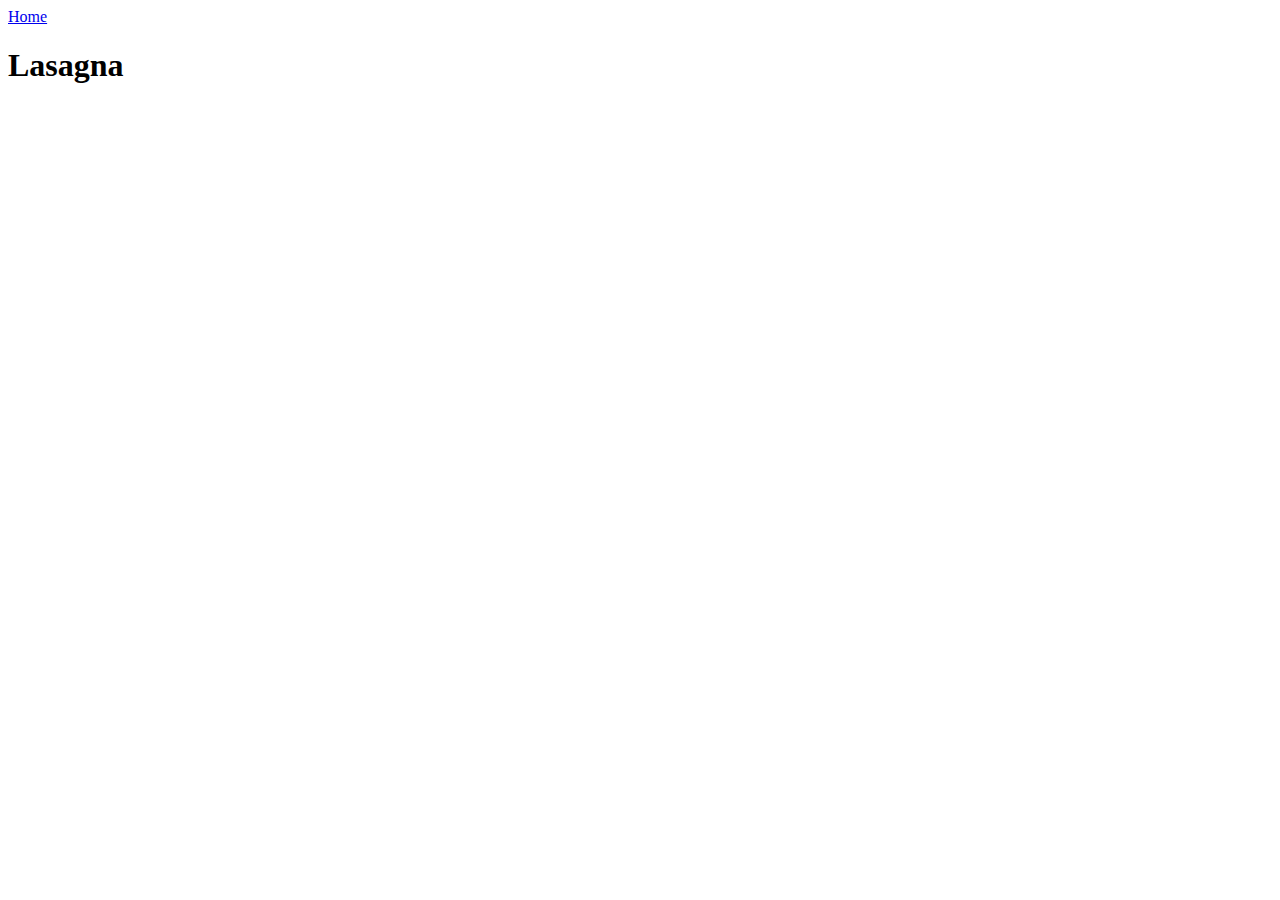
==== recipes/lasagna.html @ ea3d3654 "Add lasagna recipe page" ====
<!DOCTYPE html>
<html lang="en">
<head>
    <meta charset="UTF-8">
    <meta name="viewport" content="width=device-width, initial-scale=1.0">
    <title>Lasagna | Odin Recipes</title>
</head>
<body>
    <a href="../index.html">Home</a>
    <h1>Lasagna</h1>

</body>
</html>
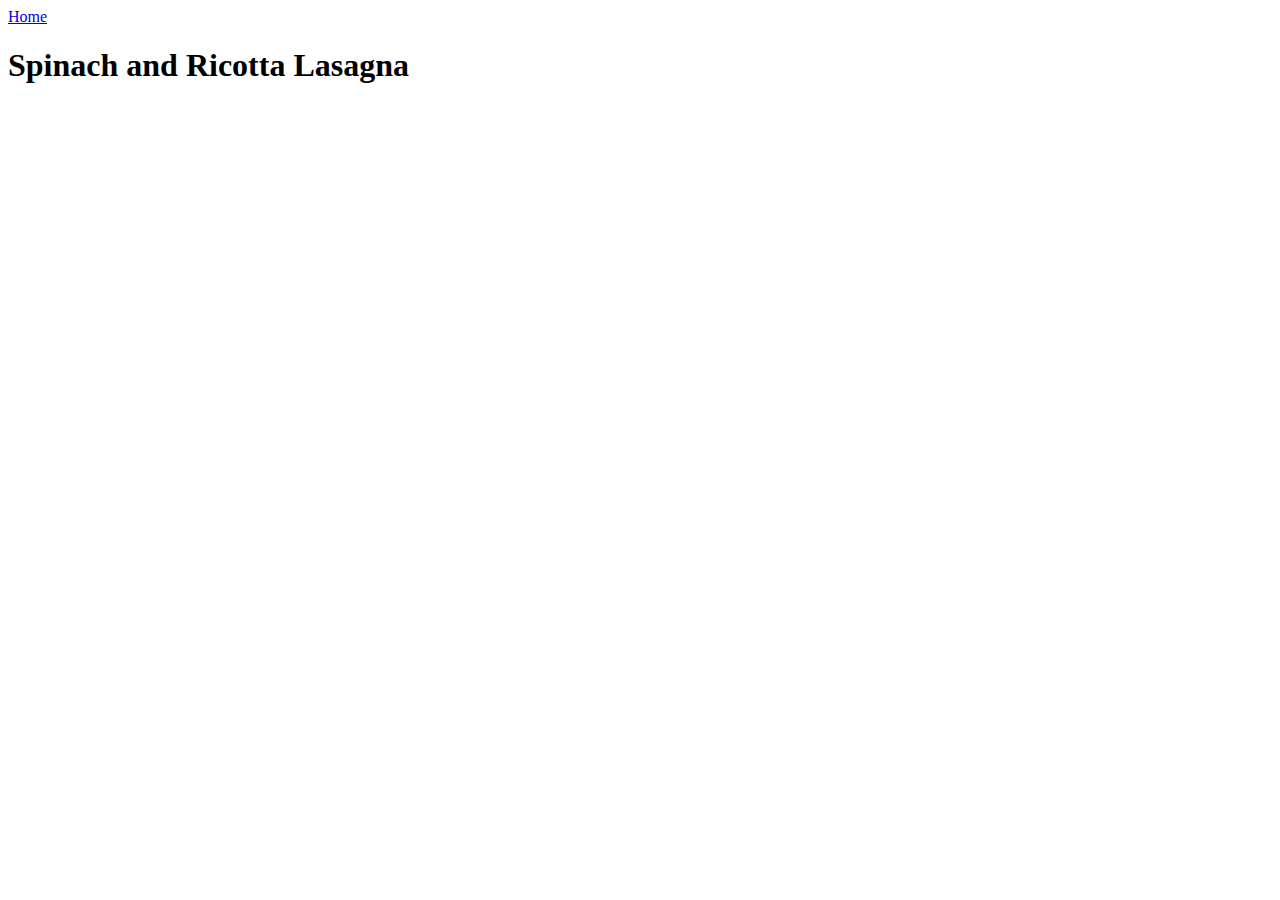
==== commit 89273c3d: "Change lasagna to vegetarian" ====
--- a/recipes/lasagna.html
+++ b/recipes/lasagna.html
@@ -3,11 +3,11 @@
 <head>
     <meta charset="UTF-8">
     <meta name="viewport" content="width=device-width, initial-scale=1.0">
-    <title>Lasagna | Odin Recipes</title>
+    <title>Spinach and Ricotta Lasagna | Odin Recipes</title>
 </head>
 <body>
     <a href="../index.html">Home</a>
-    <h1>Lasagna</h1>
+    <h1>Spinach and Ricotta Lasagna</h1>
 
 </body>
 </html>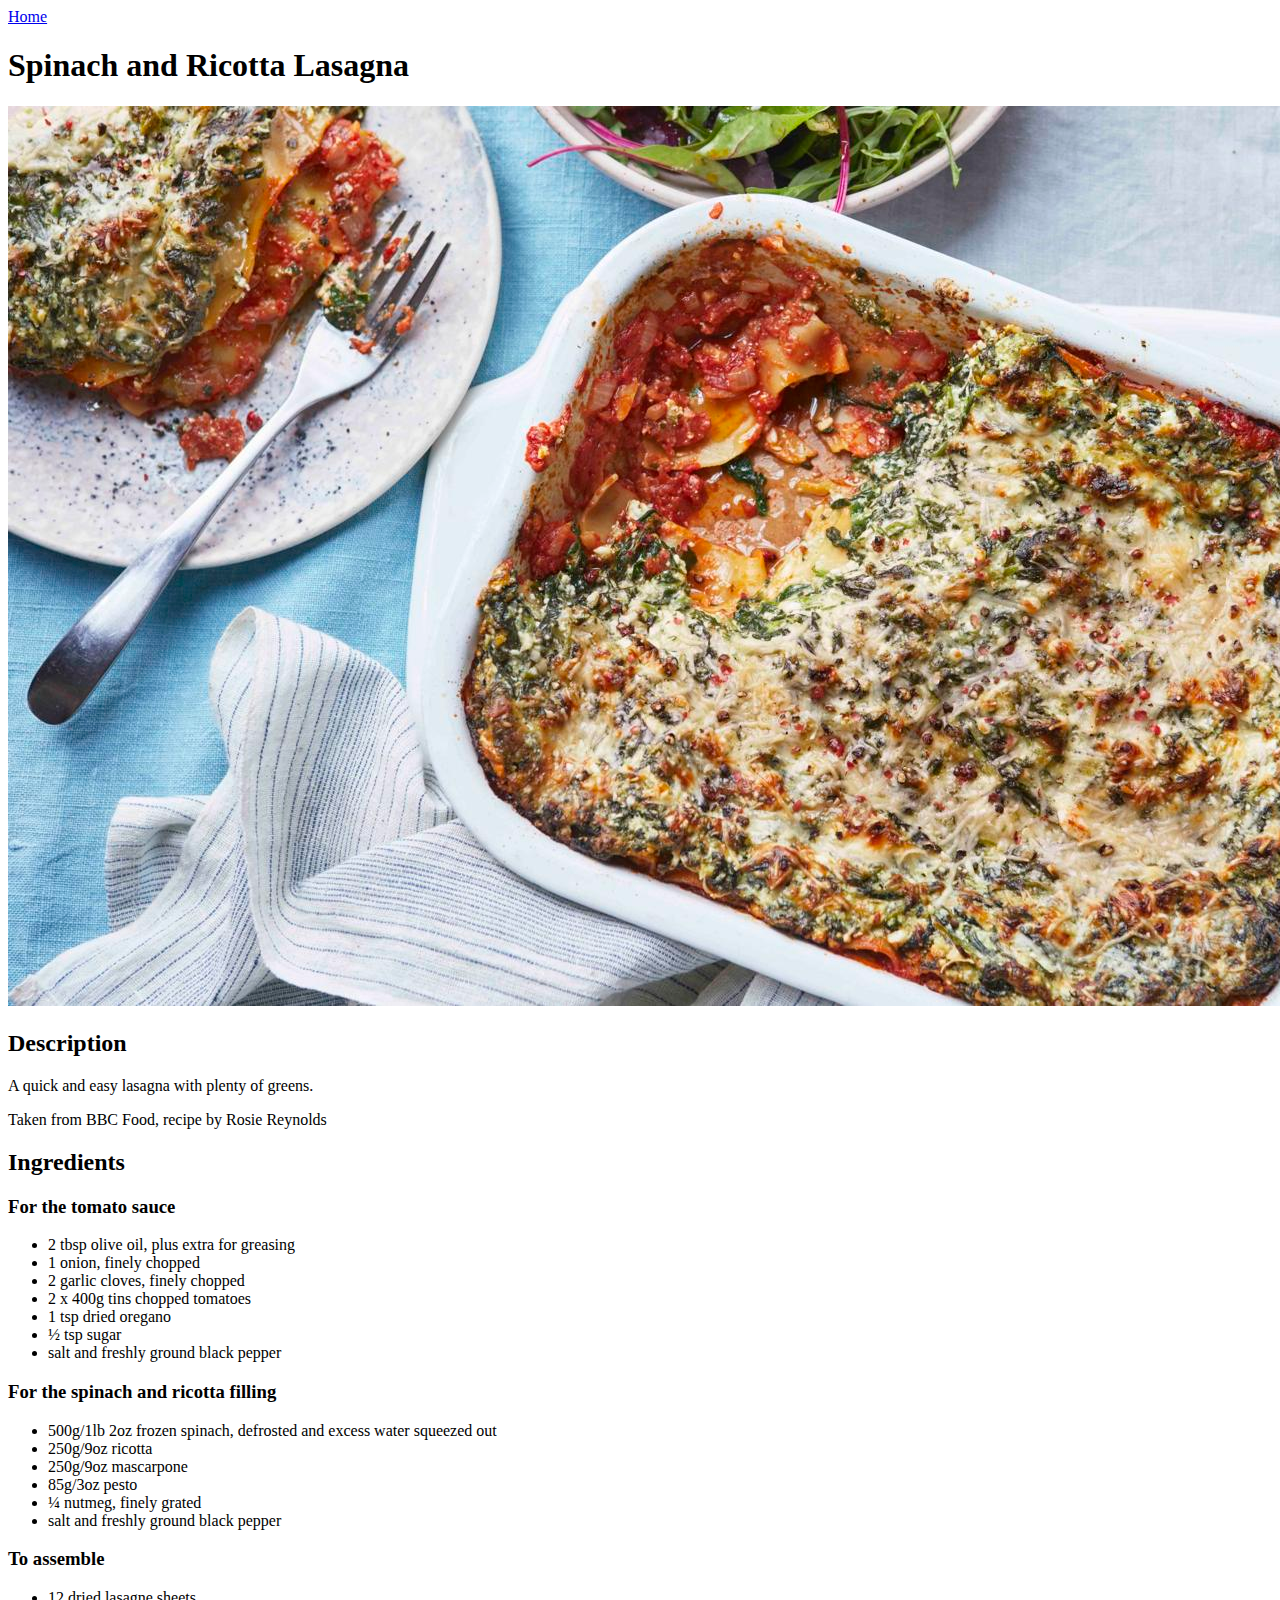
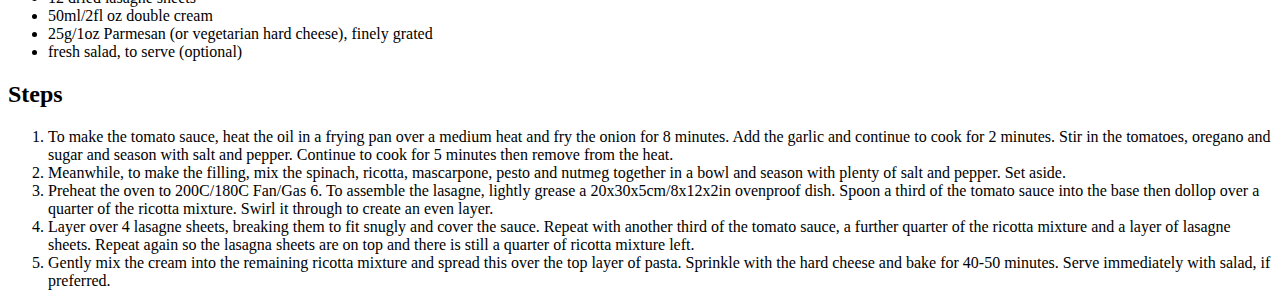
==== commit ab4184f9: "Fill out recipe page content" ====
--- a/recipes/lasagna.html
+++ b/recipes/lasagna.html
@@ -7,7 +7,70 @@
 </head>
 <body>
     <a href="../index.html">Home</a>
+    
     <h1>Spinach and Ricotta Lasagna</h1>
+    <img src="../images/spinach_and_ricotta.jpg" alt="Spinach and ricotta lasagna">
+        
+    <h2>Description</h2>
+    <p>A quick and easy lasagna with plenty of greens.</p>
+    <p>Taken from BBC Food, recipe by Rosie Reynolds</p>
+
+    <h2>Ingredients</h2>
+    <h3>For the tomato sauce</h3>
+    <ul>
+        <li>2 tbsp olive oil, plus extra for greasing</li>
+        <li>1 onion, finely chopped</li>
+        <li>2 garlic cloves, finely chopped</li>
+        <li>2 x 400g tins chopped tomatoes</li>
+        <li>1 tsp dried oregano</li>
+        <li>½ tsp sugar</li>
+        <li>salt and freshly ground black pepper</li>
+    </ul>
+    <h3>For the spinach and ricotta filling</h3>
+    <ul>
+        <li>500g/1lb 2oz frozen spinach, defrosted and excess water squeezed out</li>
+        <li>250g/9oz ricotta</li>
+        <li>250g/9oz mascarpone</li>
+        <li>85g/3oz pesto</li>
+        <li>¼ nutmeg, finely grated</li>
+        <li>salt and freshly ground black pepper</li>
+    </ul>    
+    <h3>To assemble</h3>
+    <ul>
+        <li>12 dried lasagne sheets</li>
+        <li>50ml/2fl oz double cream</li>
+        <li>25g/1oz Parmesan (or vegetarian hard cheese), finely grated</li>
+        <li>fresh salad, to serve (optional)</li>
+    </ul>
+
+    <h2>Steps</h2>
+    <ol>
+        <li>To make the tomato sauce, heat the oil in a frying pan over a 
+            medium heat and fry the onion for 8 minutes. Add the garlic and 
+            continue to cook for 2 minutes. Stir in the tomatoes, oregano and 
+            sugar and season with salt and pepper. Continue to cook for 5 
+            minutes then remove from the heat.</li>
+
+        <li>Meanwhile, to make the filling, mix the spinach, ricotta, 
+            mascarpone, pesto and nutmeg together in a bowl and season with 
+            plenty of salt and pepper. Set aside.</li>
+    
+        <li>Preheat the oven to 200C/180C Fan/Gas 6. To assemble the lasagne, 
+            lightly grease a 20x30x5cm/8x12x2in ovenproof dish. Spoon a third 
+            of the tomato sauce into the base then dollop over a quarter of 
+            the ricotta mixture. Swirl it through to create an even layer.</li>
+    
+        <li>Layer over 4 lasagne sheets, breaking them to fit snugly and cover 
+            the sauce. Repeat with another third of the tomato sauce, a further 
+            quarter of the ricotta mixture and a layer of lasagne sheets. 
+            Repeat again so the lasagna sheets are on top and there is still a 
+            quarter of ricotta mixture left.</li>
+    
+        <li>Gently mix the cream into the remaining ricotta mixture and 
+            spread this over the top layer of pasta. Sprinkle with the hard 
+            cheese and bake for 40-50 minutes. Serve immediately with salad, 
+            if preferred. </li>
+    </ol>
 
 </body>
 </html>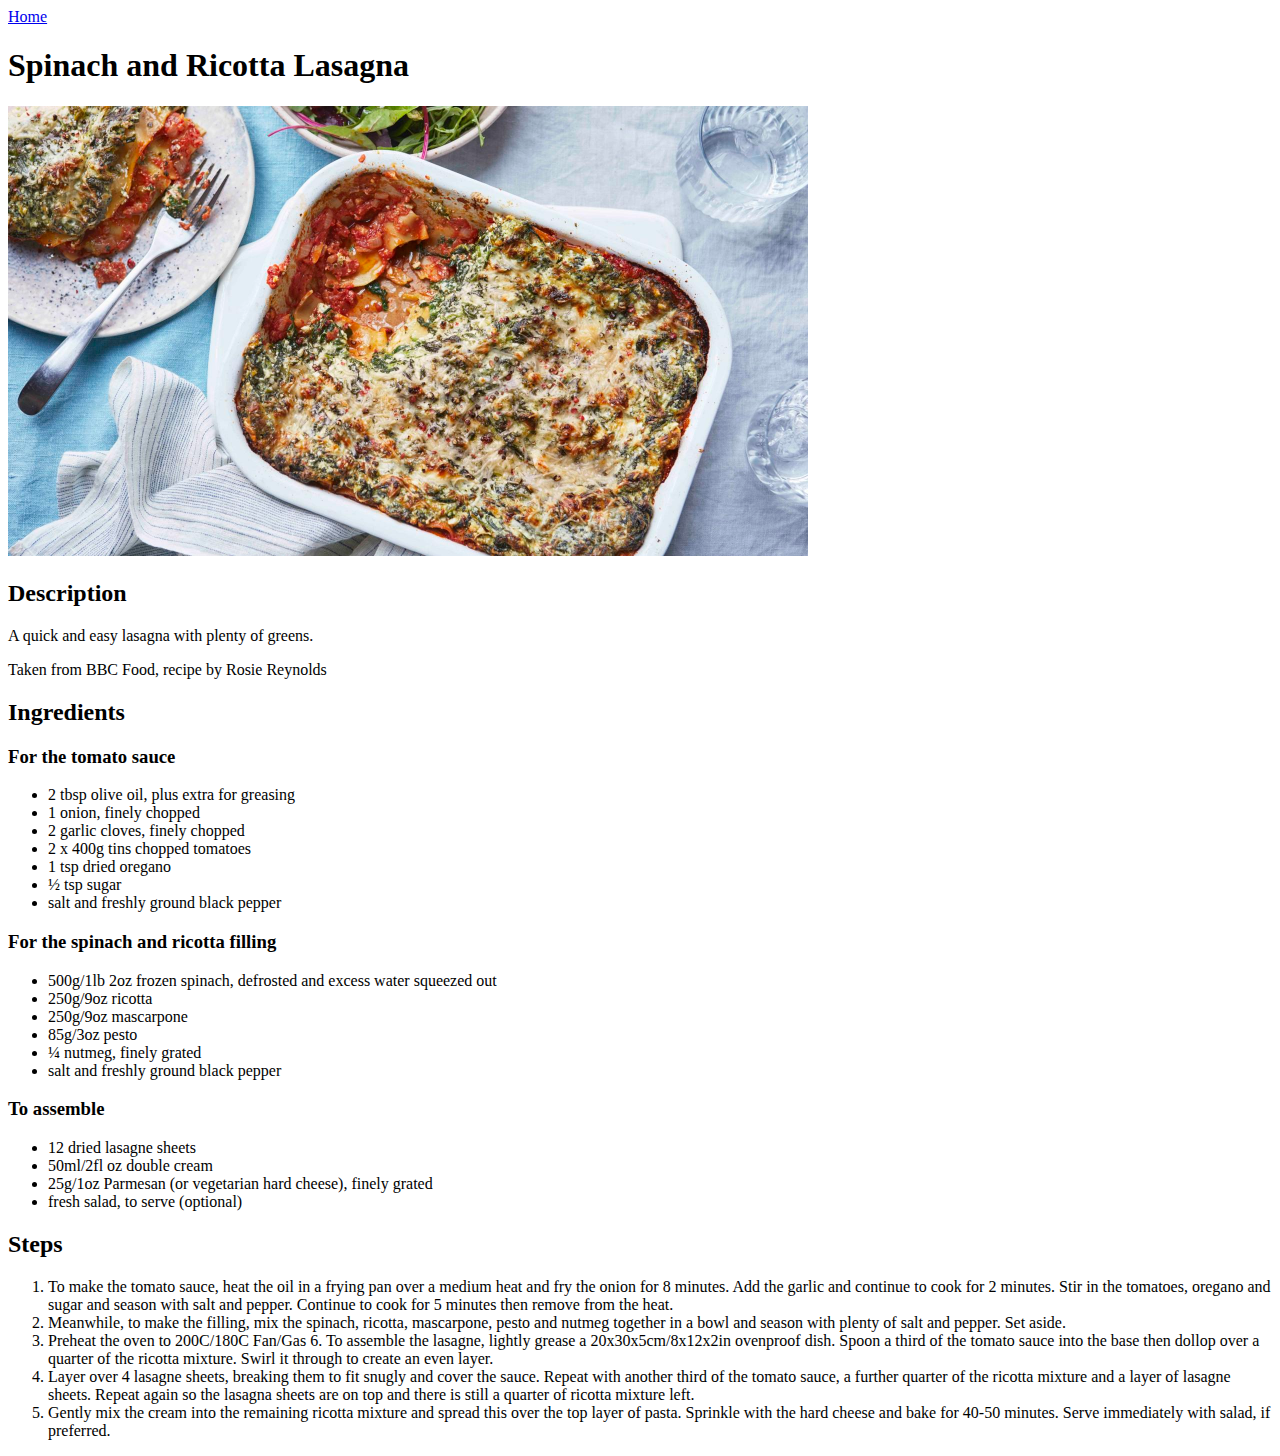
==== commit 79ade057: "Add width and height to image" ====
--- a/recipes/lasagna.html
+++ b/recipes/lasagna.html
@@ -9,7 +9,9 @@
     <a href="../index.html">Home</a>
     
     <h1>Spinach and Ricotta Lasagna</h1>
-    <img src="../images/spinach_and_ricotta.jpg" alt="Spinach and ricotta lasagna">
+    <img src="../images/spinach_and_ricotta.jpg" 
+        alt="Spinach and ricotta lasagna"
+        width="800" height="450">
         
     <h2>Description</h2>
     <p>A quick and easy lasagna with plenty of greens.</p>
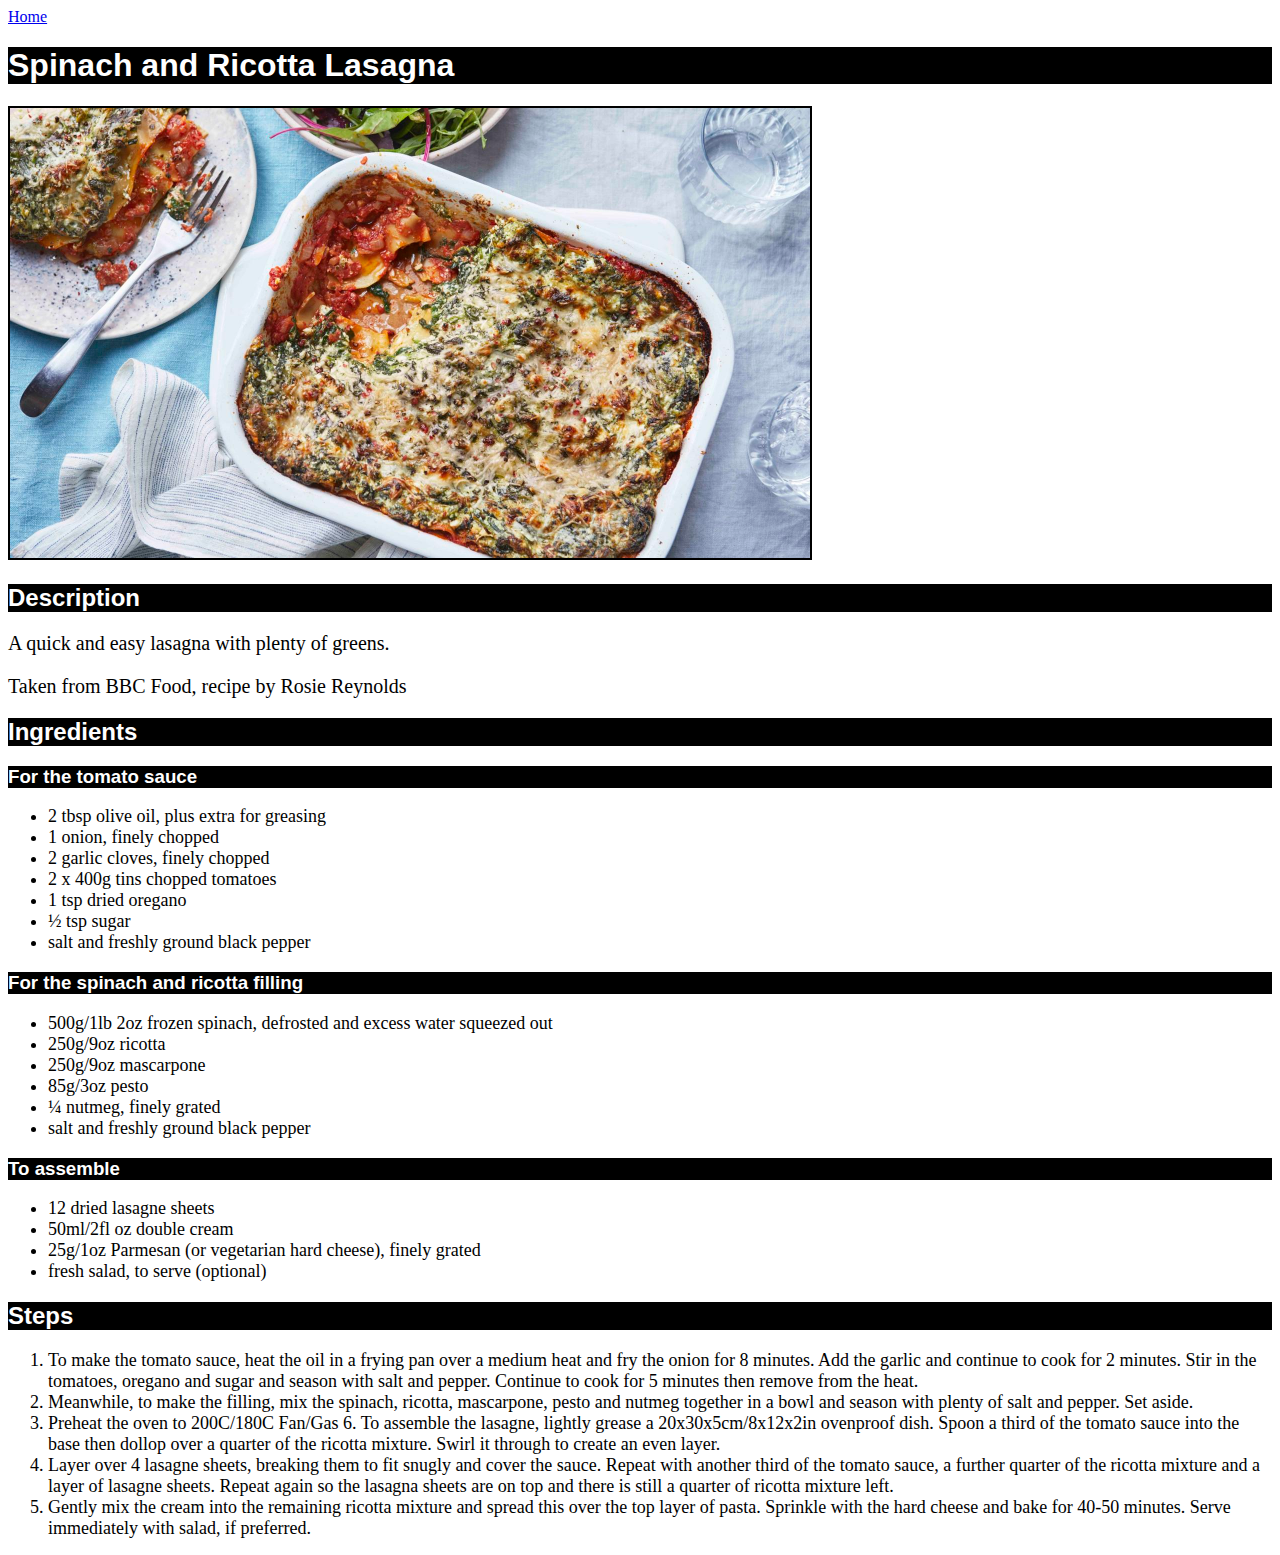
==== commit cf4085c7: "Create stylesheet. Add style to pages" ====
--- a/recipes/lasagna.html
+++ b/recipes/lasagna.html
@@ -4,6 +4,7 @@
     <meta charset="UTF-8">
     <meta name="viewport" content="width=device-width, initial-scale=1.0">
     <title>Spinach and Ricotta Lasagna | Odin Recipes</title>
+    <link rel="stylesheet" href="../style.css">
 </head>
 <body>
     <a href="../index.html">Home</a>
@@ -11,11 +12,11 @@
     <h1>Spinach and Ricotta Lasagna</h1>
     <img src="../images/spinach_and_ricotta.jpg" 
         alt="Spinach and ricotta lasagna"
-        width="800" height="450">
+        width="800" height="450" class="recipe-img">
         
     <h2>Description</h2>
-    <p>A quick and easy lasagna with plenty of greens.</p>
-    <p>Taken from BBC Food, recipe by Rosie Reynolds</p>
+    <p class="description">A quick and easy lasagna with plenty of greens.</p>
+    <p class="byline">Taken from BBC Food, recipe by Rosie Reynolds</p>
 
     <h2>Ingredients</h2>
     <h3>For the tomato sauce</h3>
--- a/style.css
+++ b/style.css
@@ -0,0 +1,21 @@
+img.recipe-img {
+    width: 800;
+    height: auto;
+    border: 2px solid #000;
+}
+
+h1, h2, h3, h4, h5, h6 {
+    font-family: Arial, Helvetica, sans-serif;
+    color: white;
+    background-color: black;
+}
+
+p, 
+.description, 
+.byline {
+    font-size: 20px;
+}
+
+li {
+    font-size: 18px;
+}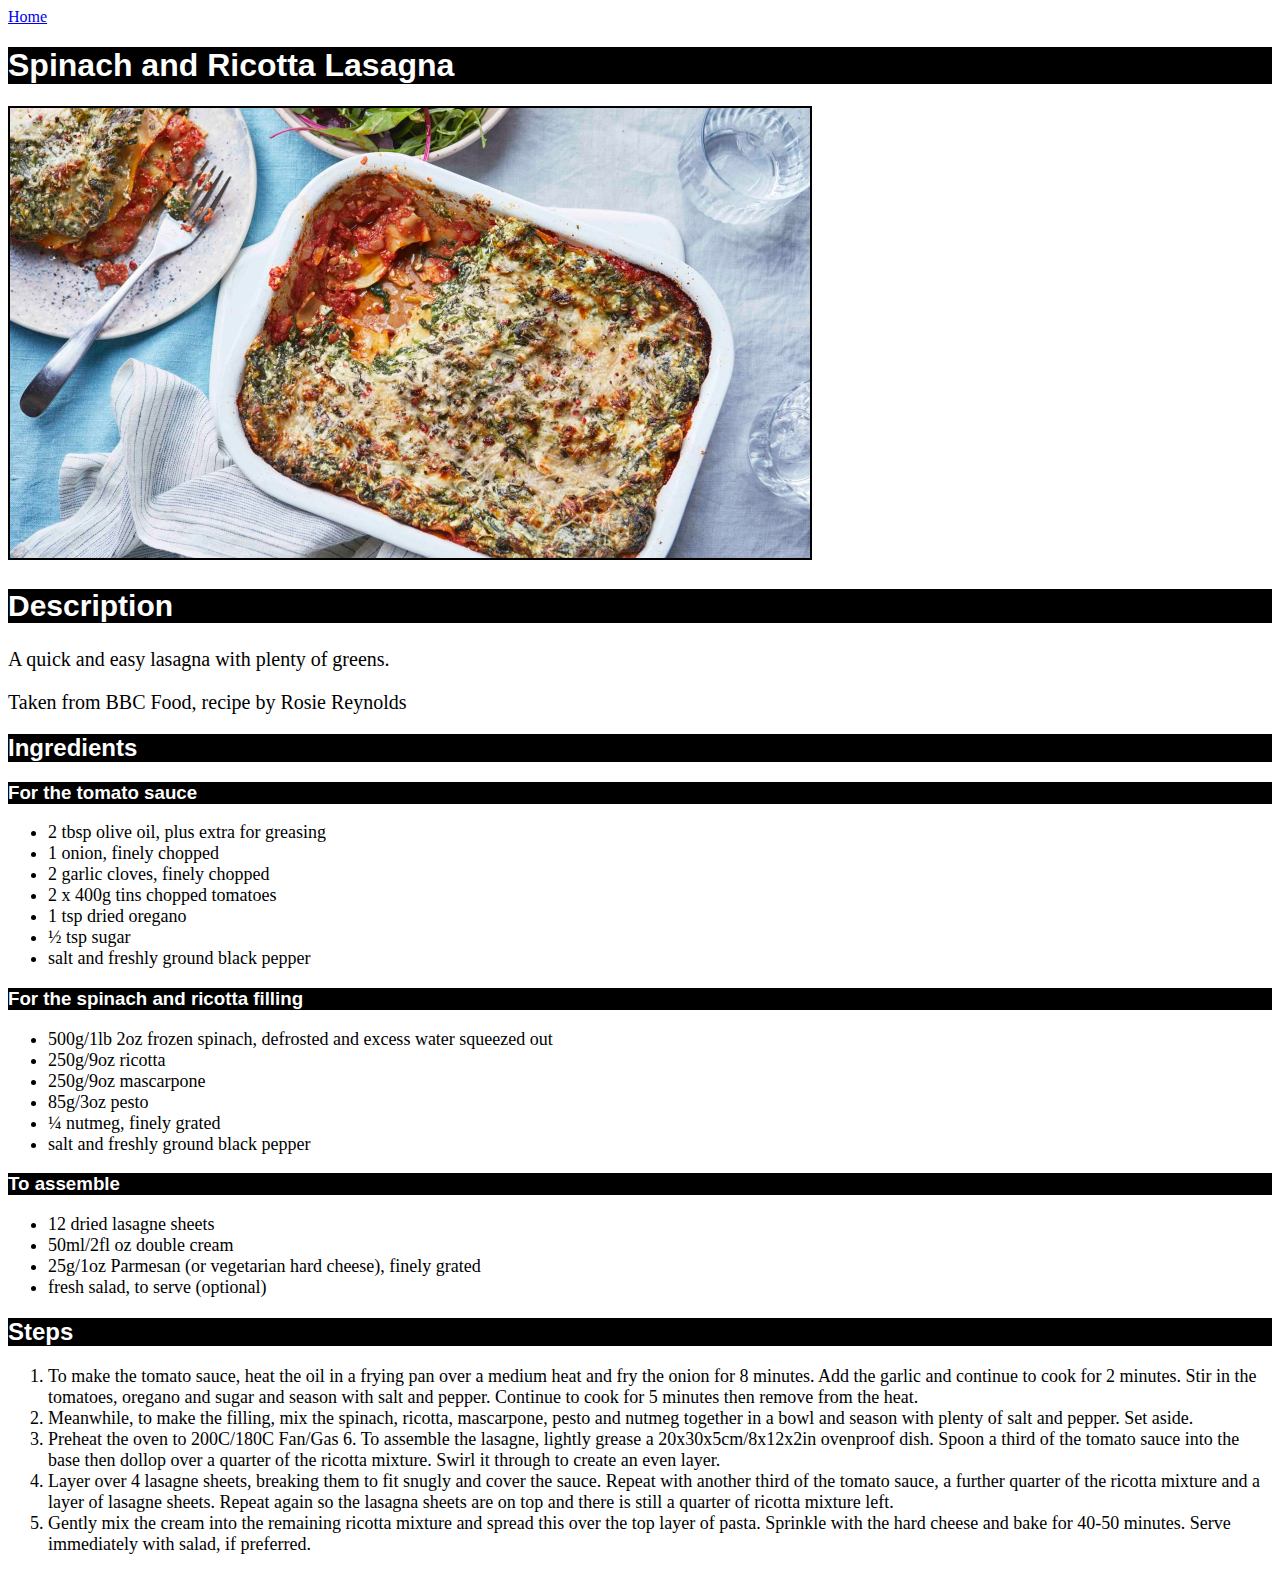
==== commit 0610091a: "Update html with divs" ====
--- a/recipes/lasagna.html
+++ b/recipes/lasagna.html
@@ -13,67 +13,69 @@
     <img src="../images/spinach_and_ricotta.jpg" 
         alt="Spinach and ricotta lasagna"
         width="800" height="450" class="recipe-img">
+    <div class="description">
+        <h2>Description</h2>
+        <p>A quick and easy lasagna with plenty of greens.</p>
+        <p class="byline">Taken from BBC Food, recipe by Rosie Reynolds</p>
+    </div>
+    <div class="ingredients">
+        <h2>Ingredients</h2>
+        <h3>For the tomato sauce</h3>
+        <ul>
+            <li>2 tbsp olive oil, plus extra for greasing</li>
+            <li>1 onion, finely chopped</li>
+            <li>2 garlic cloves, finely chopped</li>
+            <li>2 x 400g tins chopped tomatoes</li>
+            <li>1 tsp dried oregano</li>
+            <li>½ tsp sugar</li>
+            <li>salt and freshly ground black pepper</li>
+        </ul>
+        <h3>For the spinach and ricotta filling</h3>
+        <ul>
+            <li>500g/1lb 2oz frozen spinach, defrosted and excess water squeezed out</li>
+            <li>250g/9oz ricotta</li>
+            <li>250g/9oz mascarpone</li>
+            <li>85g/3oz pesto</li>
+            <li>¼ nutmeg, finely grated</li>
+            <li>salt and freshly ground black pepper</li>
+        </ul>    
+        <h3>To assemble</h3>
+        <ul>
+            <li>12 dried lasagne sheets</li>
+            <li>50ml/2fl oz double cream</li>
+            <li>25g/1oz Parmesan (or vegetarian hard cheese), finely grated</li>
+            <li>fresh salad, to serve (optional)</li>
+        </ul>
+    </div>
+    <div class="method">
+        <h2>Steps</h2>
+        <ol>
+            <li>To make the tomato sauce, heat the oil in a frying pan over a 
+                medium heat and fry the onion for 8 minutes. Add the garlic and 
+                continue to cook for 2 minutes. Stir in the tomatoes, oregano and 
+                sugar and season with salt and pepper. Continue to cook for 5 
+                minutes then remove from the heat.</li>
+
+            <li>Meanwhile, to make the filling, mix the spinach, ricotta, 
+                mascarpone, pesto and nutmeg together in a bowl and season with 
+                plenty of salt and pepper. Set aside.</li>
         
-    <h2>Description</h2>
-    <p class="description">A quick and easy lasagna with plenty of greens.</p>
-    <p class="byline">Taken from BBC Food, recipe by Rosie Reynolds</p>
-
-    <h2>Ingredients</h2>
-    <h3>For the tomato sauce</h3>
-    <ul>
-        <li>2 tbsp olive oil, plus extra for greasing</li>
-        <li>1 onion, finely chopped</li>
-        <li>2 garlic cloves, finely chopped</li>
-        <li>2 x 400g tins chopped tomatoes</li>
-        <li>1 tsp dried oregano</li>
-        <li>½ tsp sugar</li>
-        <li>salt and freshly ground black pepper</li>
-    </ul>
-    <h3>For the spinach and ricotta filling</h3>
-    <ul>
-        <li>500g/1lb 2oz frozen spinach, defrosted and excess water squeezed out</li>
-        <li>250g/9oz ricotta</li>
-        <li>250g/9oz mascarpone</li>
-        <li>85g/3oz pesto</li>
-        <li>¼ nutmeg, finely grated</li>
-        <li>salt and freshly ground black pepper</li>
-    </ul>    
-    <h3>To assemble</h3>
-    <ul>
-        <li>12 dried lasagne sheets</li>
-        <li>50ml/2fl oz double cream</li>
-        <li>25g/1oz Parmesan (or vegetarian hard cheese), finely grated</li>
-        <li>fresh salad, to serve (optional)</li>
-    </ul>
-
-    <h2>Steps</h2>
-    <ol>
-        <li>To make the tomato sauce, heat the oil in a frying pan over a 
-            medium heat and fry the onion for 8 minutes. Add the garlic and 
-            continue to cook for 2 minutes. Stir in the tomatoes, oregano and 
-            sugar and season with salt and pepper. Continue to cook for 5 
-            minutes then remove from the heat.</li>
-
-        <li>Meanwhile, to make the filling, mix the spinach, ricotta, 
-            mascarpone, pesto and nutmeg together in a bowl and season with 
-            plenty of salt and pepper. Set aside.</li>
-    
-        <li>Preheat the oven to 200C/180C Fan/Gas 6. To assemble the lasagne, 
-            lightly grease a 20x30x5cm/8x12x2in ovenproof dish. Spoon a third 
-            of the tomato sauce into the base then dollop over a quarter of 
-            the ricotta mixture. Swirl it through to create an even layer.</li>
-    
-        <li>Layer over 4 lasagne sheets, breaking them to fit snugly and cover 
-            the sauce. Repeat with another third of the tomato sauce, a further 
-            quarter of the ricotta mixture and a layer of lasagne sheets. 
-            Repeat again so the lasagna sheets are on top and there is still a 
-            quarter of ricotta mixture left.</li>
-    
-        <li>Gently mix the cream into the remaining ricotta mixture and 
-            spread this over the top layer of pasta. Sprinkle with the hard 
-            cheese and bake for 40-50 minutes. Serve immediately with salad, 
-            if preferred. </li>
-    </ol>
-
+            <li>Preheat the oven to 200C/180C Fan/Gas 6. To assemble the lasagne, 
+                lightly grease a 20x30x5cm/8x12x2in ovenproof dish. Spoon a third 
+                of the tomato sauce into the base then dollop over a quarter of 
+                the ricotta mixture. Swirl it through to create an even layer.</li>
+        
+            <li>Layer over 4 lasagne sheets, breaking them to fit snugly and cover 
+                the sauce. Repeat with another third of the tomato sauce, a further 
+                quarter of the ricotta mixture and a layer of lasagne sheets. 
+                Repeat again so the lasagna sheets are on top and there is still a 
+                quarter of ricotta mixture left.</li>
+        
+            <li>Gently mix the cream into the remaining ricotta mixture and 
+                spread this over the top layer of pasta. Sprinkle with the hard 
+                cheese and bake for 40-50 minutes. Serve immediately with salad, 
+                if preferred. </li>
+        </ol>
+    </div>
 </body>
 </html>